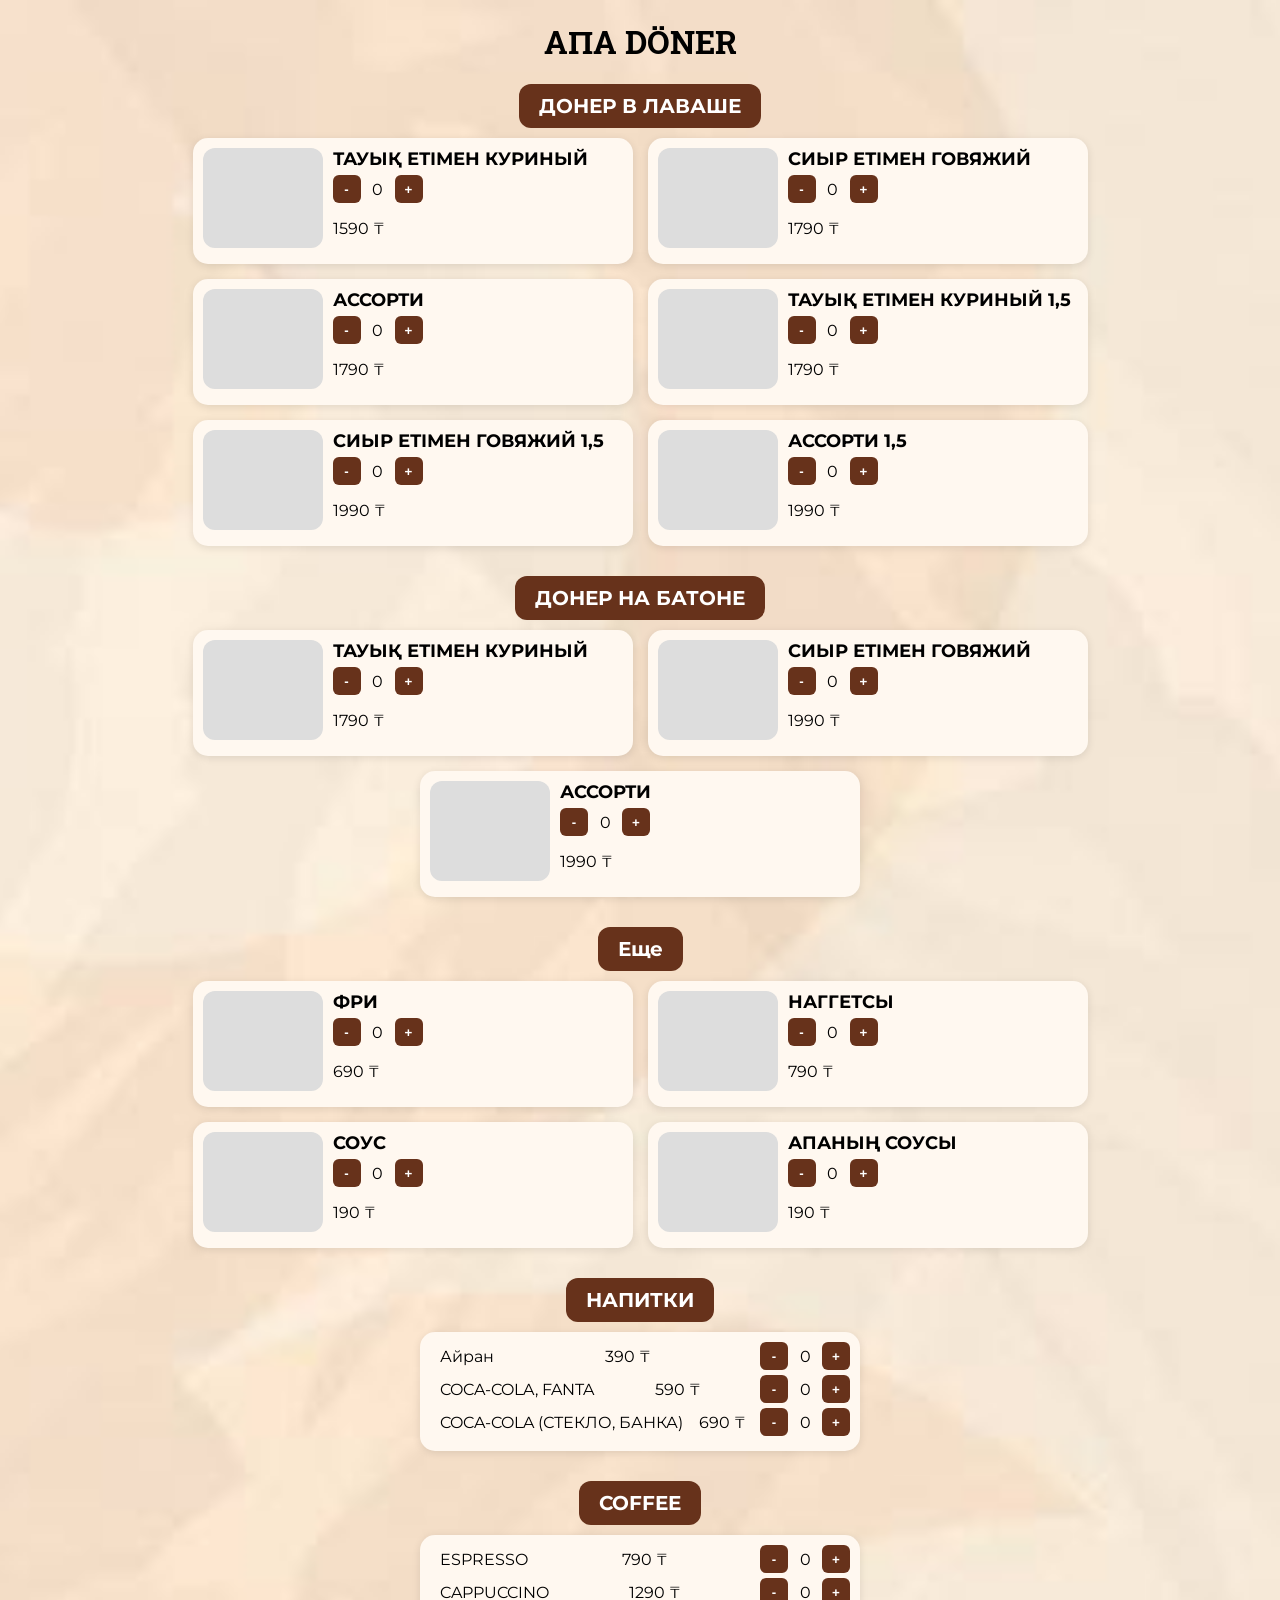
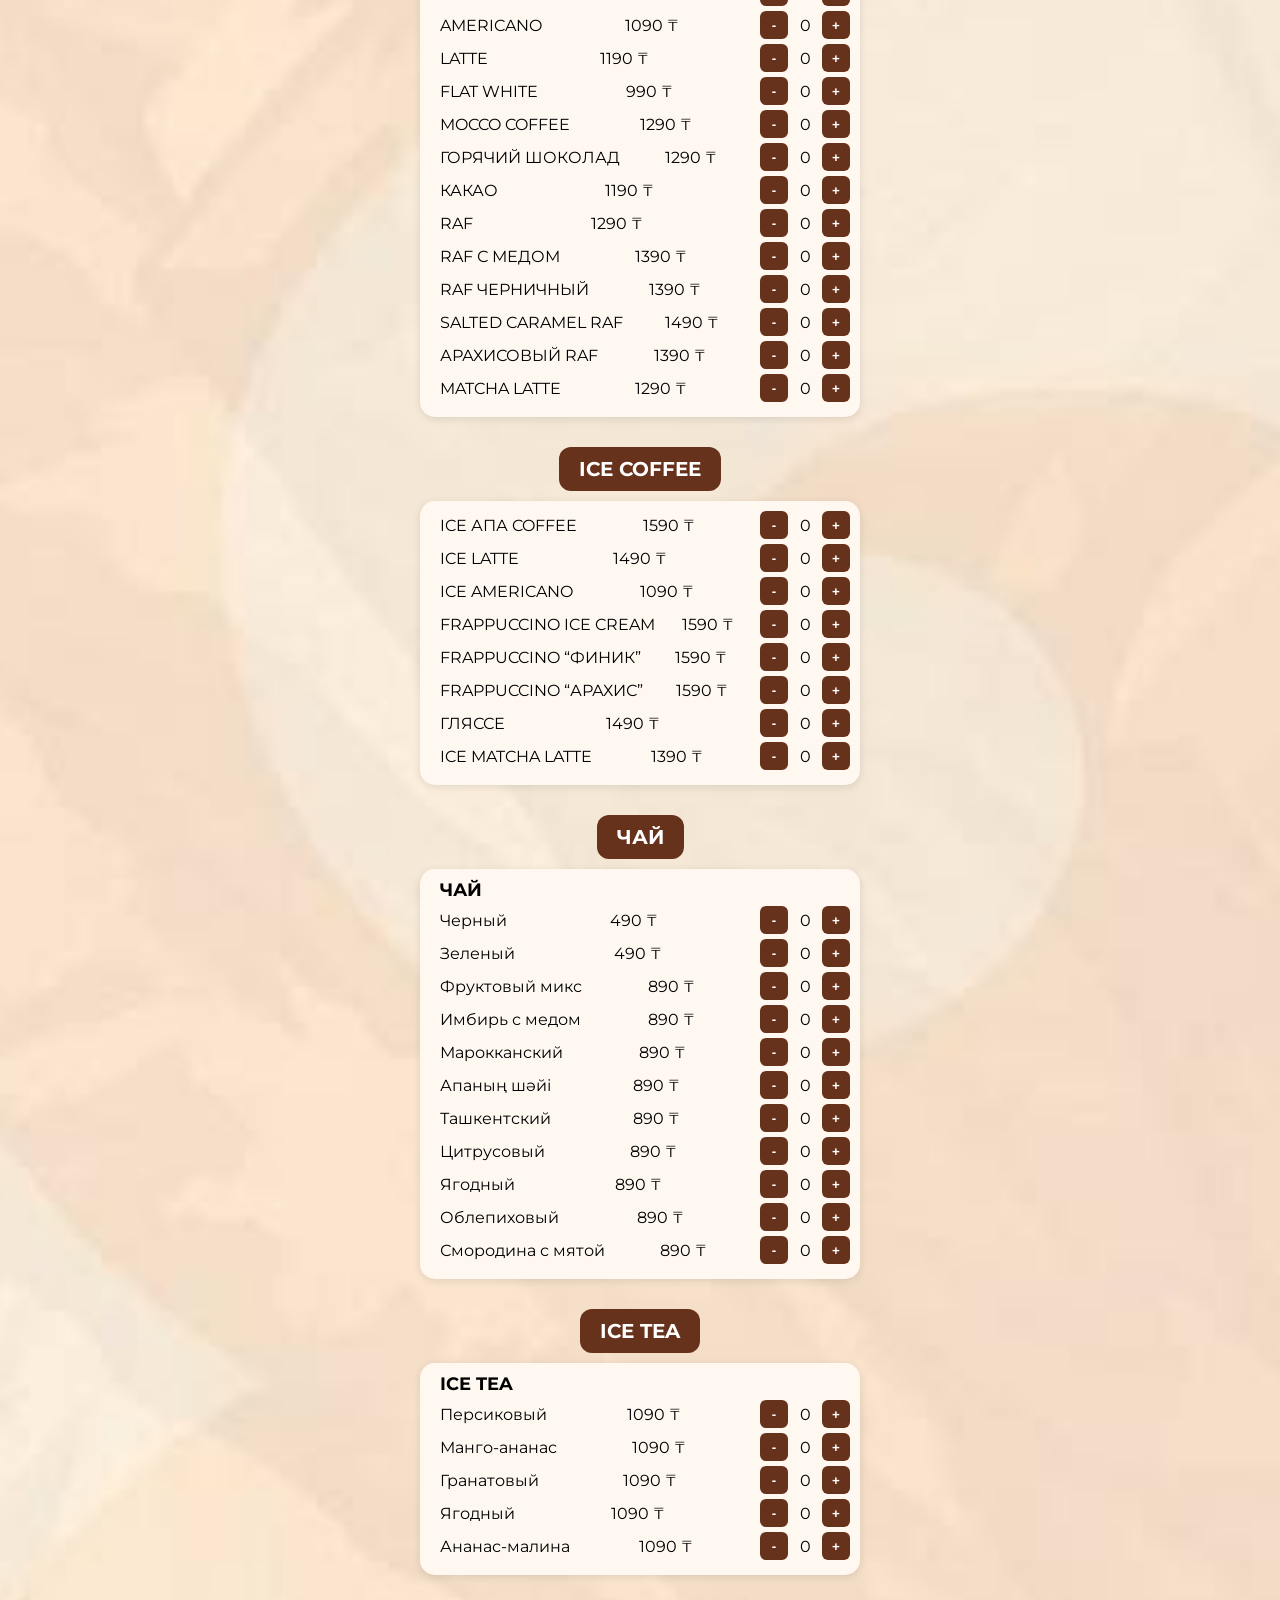
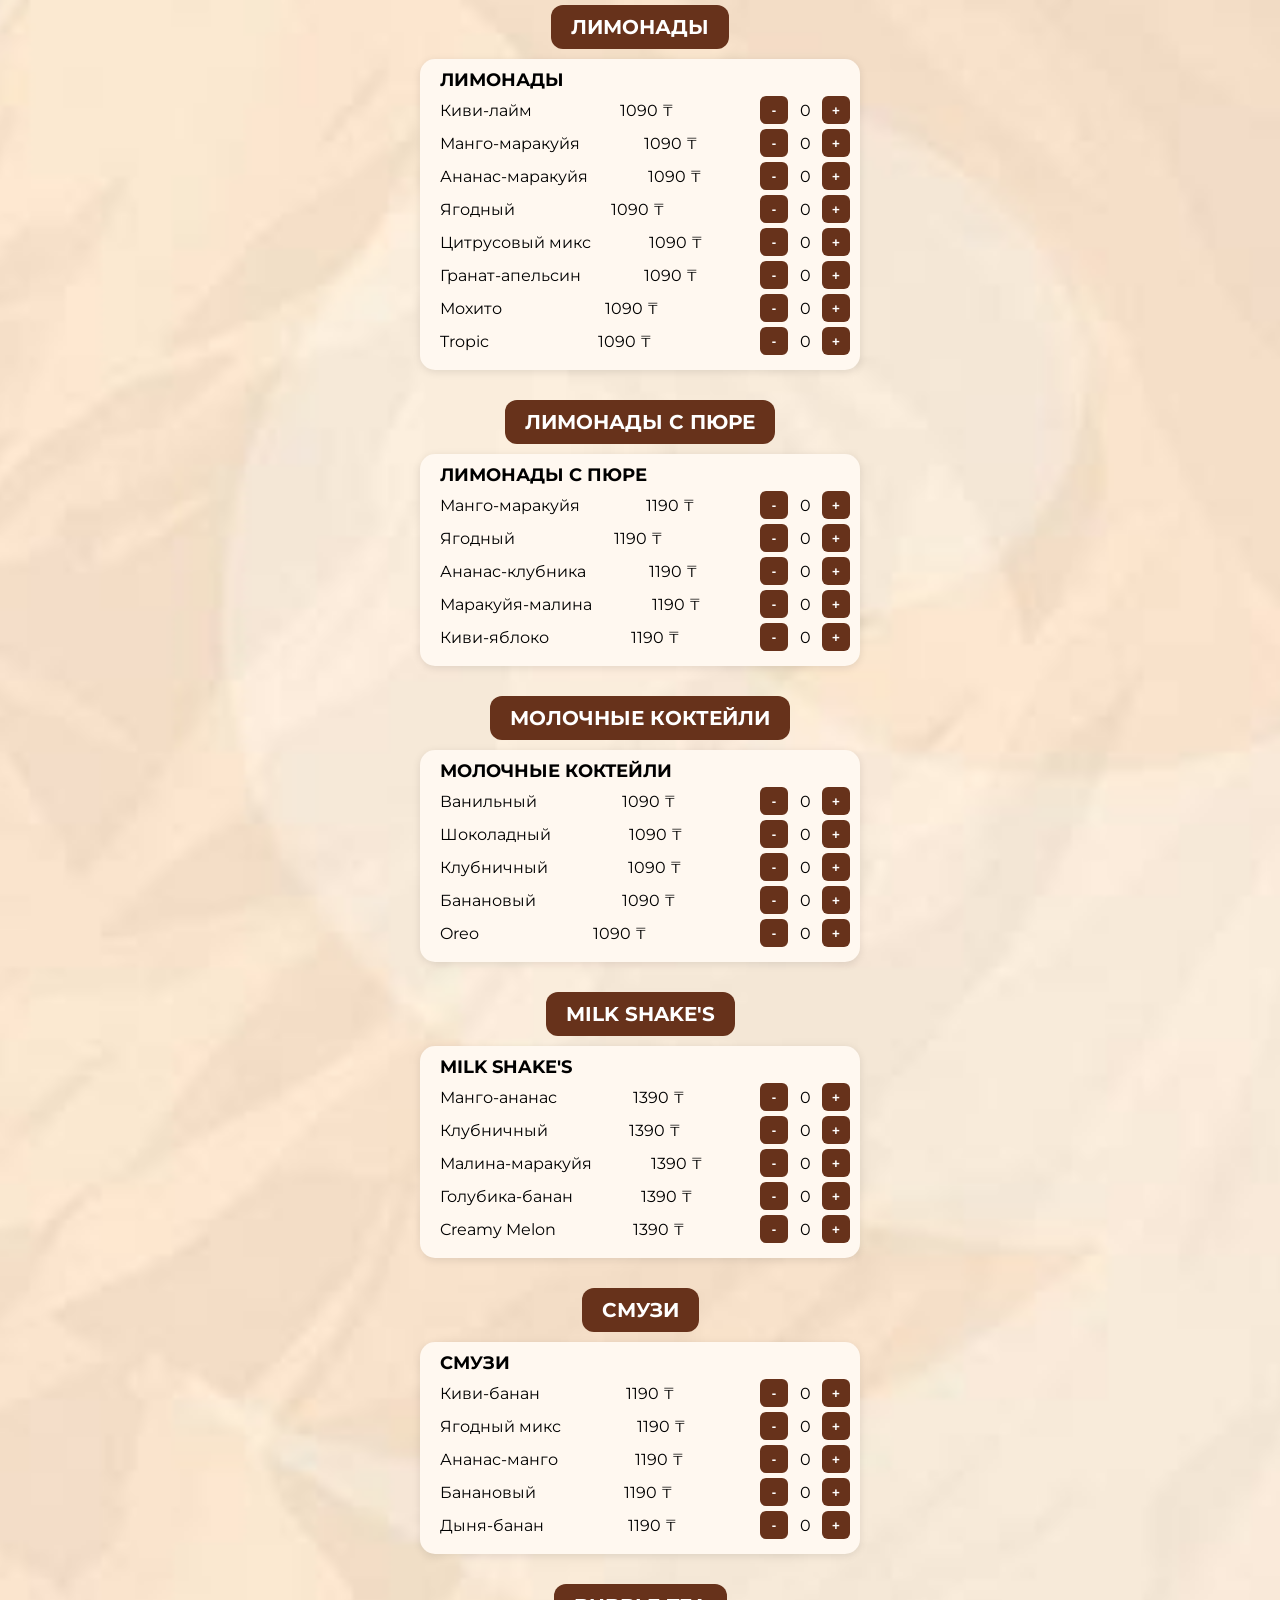
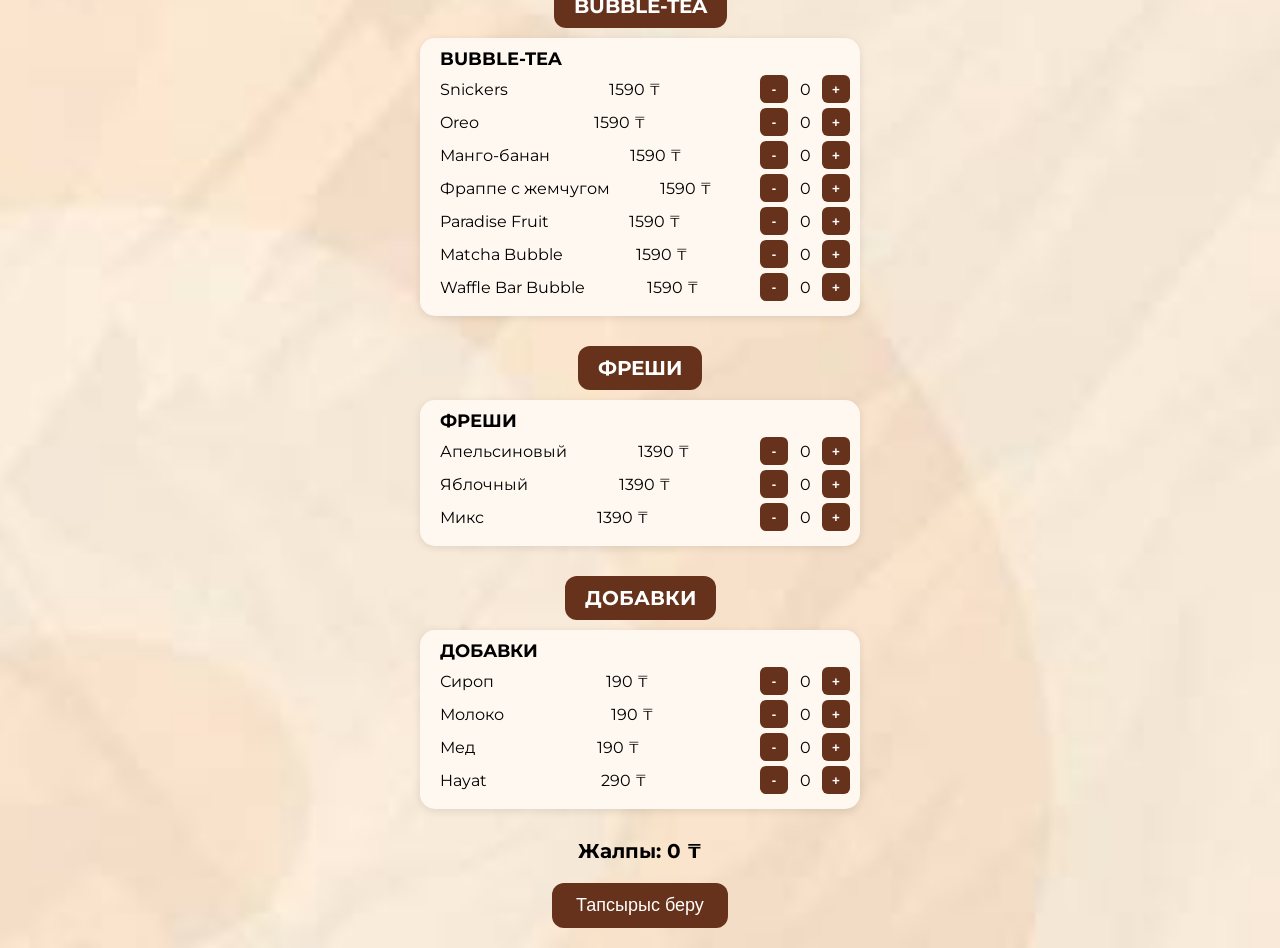
==== menu.html @ 609785dd "Add files via upload" ====
<!DOCTYPE html>
<html lang="kk">
<head>
    <meta charset="UTF-8">
    <meta name="viewport" content="width=device-width, initial-scale=1.0">
    <title>АПА DÖNER мәзірі</title>
    <link href="https://fonts.googleapis.com/css2?family=Montserrat:wght@400;600&family=Roboto+Slab:wght@400;700&display=swap" rel="stylesheet">
    <link rel="stylesheet" href="style.css">
</head>
<body>
    <h1>АПА DÖNER</h1>

    <!-- ДОНЕР В ЛАВАШЕ -->
    <div class="section-title-wrapper"><div class="section-title">ДОНЕР В ЛАВАШЕ</div></div>
    <div class="menu">
        <div class="card" data-price="1590">
            <div class="dot-box"></div>
            <div class="card-content">
                <h3>ТАУЫҚ ЕТІМЕН КУРИНЫЙ</h3>
                <div class="quantity-controls"><button class="decrease">-</button><span class="qty">0</span><button class="increase">+</button></div>
                <p>1590 ₸</p>
            </div>
        </div>
        <div class="card" data-price="1790">
            <div class="dot-box"></div>
            <div class="card-content">
                <h3>СИЫР ЕТІМЕН ГОВЯЖИЙ</h3>
                <div class="quantity-controls"><button class="decrease">-</button><span class="qty">0</span><button class="increase">+</button></div>
                <p>1790 ₸</p>
            </div>
        </div>
        <div class="card" data-price="1790">
            <div class="dot-box"></div>
            <div class="card-content">
                <h3>АССОРТИ</h3>
                <div class="quantity-controls"><button class="decrease">-</button><span class="qty">0</span><button class="increase">+</button></div>
                <p>1790 ₸</p>
            </div>
        </div>
        <!-- Добавляем версии 1,5 -->
        <div class="card" data-price="1790">
            <div class="dot-box"></div>
            <div class="card-content">
                <h3>ТАУЫҚ ЕТІМЕН КУРИНЫЙ 1,5</h3>
                <div class="quantity-controls"><button class="decrease">-</button><span class="qty">0</span><button class="increase">+</button></div>
                <p>1790 ₸</p>
            </div>
        </div>
        <div class="card" data-price="1990">
            <div class="dot-box"></div>
            <div class="card-content">
                <h3>СИЫР ЕТІМЕН ГОВЯЖИЙ 1,5</h3>
                <div class="quantity-controls"><button class="decrease">-</button><span class="qty">0</span><button class="increase">+</button></div>
                <p>1990 ₸</p>
            </div>
        </div>
        <div class="card" data-price="1990">
            <div class="dot-box"></div>
            <div class="card-content">
                <h3>АССОРТИ 1,5</h3>
                <div class="quantity-controls"><button class="decrease">-</button><span class="qty">0</span><button class="increase">+</button></div>
                <p>1990 ₸</p>
            </div>
        </div>
    </div>

    <!-- ДОНЕР НА БАТОНЕ -->
    <div class="section-title-wrapper"><div class="section-title">ДОНЕР НА БАТОНЕ</div></div>
    <div class="menu">
        <div class="card" data-price="1790">
            <div class="dot-box"></div>
            <div class="card-content">
                <h3>ТАУЫҚ ЕТІМЕН КУРИНЫЙ</h3>
                <div class="quantity-controls"><button class="decrease">-</button><span class="qty">0</span><button class="increase">+</button></div>
                <p>1790 ₸</p>
            </div>
        </div>
        <div class="card" data-price="1990">
            <div class="dot-box"></div>
            <div class="card-content">
                <h3>СИЫР ЕТІМЕН ГОВЯЖИЙ</h3>
                <div class="quantity-controls"><button class="decrease">-</button><span class="qty">0</span><button class="increase">+</button></div>
                <p>1990 ₸</p>
            </div>
        </div>
        <div class="card" data-price="1990">
            <div class="dot-box"></div>
            <div class="card-content">
                <h3>АССОРТИ</h3>
                <div class="quantity-controls"><button class="decrease">-</button><span class="qty">0</span><button class="increase">+</button></div>
                <p>1990 ₸</p>
            </div>
        </div>
    </div>

    <!-- Тағыда -->
    <div class="section-title-wrapper"><div class="section-title">Еще</div></div>
    <div class="menu">
        <div class="card" data-price="690">
            <div class="dot-box"></div>
            <div class="card-content">
                <h3>ФРИ</h3>
                <div class="quantity-controls"><button class="decrease">-</button><span class="qty">0</span><button class="increase">+</button></div>
                <p>690 ₸</p>
            </div>
        </div>
        <div class="card" data-price="790">
            <div class="dot-box"></div>
            <div class="card-content">
                <h3>НАГГЕТСЫ</h3>
                <div class="quantity-controls"><button class="decrease">-</button><span class="qty">0</span><button class="increase">+</button></div>
                <p>790 ₸</p>
            </div>
        </div>
        <div class="card" data-price="190">
            <div class="dot-box"></div>
            <div class="card-content">
                <h3>СОУС</h3>
                <div class="quantity-controls"><button class="decrease">-</button><span class="qty">0</span><button class="increase">+</button></div>
                <p>190 ₸</p>
            </div>
        </div>
        <div class="card" data-price="190">
            <div class="dot-box"></div>
            <div class="card-content">
                <h3>АПАНЫҢ СОУСЫ</h3>
                <div class="quantity-controls"><button class="decrease">-</button><span class="qty">0</span><button class="increase">+</button></div>
                <p>190 ₸</p>
            </div>
        </div>
    </div>

    <!-- НАПИТКИ -->
    <div class="section-title-wrapper"><div class="section-title">НАПИТКИ</div></div>
    <div class="menu">
        <div class="card">
            <div class="card-content">
                <div class="item" data-price="390"><span>Айран</span><span>390 ₸</span><div class="quantity-controls"><button class="decrease">-</button><span class="qty">0</span><button class="increase">+</button></div></div>
                <div class="item" data-price="590"><span>COCA-COLA, FANTA</span><span>590 ₸</span><div class="quantity-controls"><button class="decrease">-</button><span class="qty">0</span><button class="increase">+</button></div></div>
                <div class="item" data-price="690"><span>COCA-COLA (СТЕКЛО, БАНКА)</span><span>690 ₸</span><div class="quantity-controls"><button class="decrease">-</button><span class="qty">0</span><button class="increase">+</button></div></div>
            </div>
        </div>
    </div>

    <!-- COFFEE -->
    <div class="section-title-wrapper"><div class="section-title">COFFEE</div></div>
    <div class="menu">
        <div class="card">
            <div class="card-content">
                <div class="item" data-price="790"><span>ESPRESSO</span><span>790 ₸</span><div class="quantity-controls"><button class="decrease">-</button><span class="qty">0</span><button class="increase">+</button></div></div>
                <div class="item" data-price="1290"><span>CAPPUCCINO</span><span>1290 ₸</span><div class="quantity-controls"><button class="decrease">-</button><span class="qty">0</span><button class="increase">+</button></div></div>
                <div class="item" data-price="1090"><span>AMERICANO</span><span>1090 ₸</span><div class="quantity-controls"><button class="decrease">-</button><span class="qty">0</span><button class="increase">+</button></div></div>
                <div class="item" data-price="1190"><span>LATTE</span><span>1190 ₸</span><div class="quantity-controls"><button class="decrease">-</button><span class="qty">0</span><button class="increase">+</button></div></div>
                <div class="item" data-price="990"><span>FLAT WHITE</span><span>990 ₸</span><div class="quantity-controls"><button class="decrease">-</button><span class="qty">0</span><button class="increase">+</button></div></div>
                <div class="item" data-price="1290"><span>MOCCO COFFEE</span><span>1290 ₸</span><div class="quantity-controls"><button class="decrease">-</button><span class="qty">0</span><button class="increase">+</button></div></div>
                <div class="item" data-price="1290"><span>ГОРЯЧИЙ ШОКОЛАД</span><span>1290 ₸</span><div class="quantity-controls"><button class="decrease">-</button><span class="qty">0</span><button class="increase">+</button></div></div>
                <div class="item" data-price="1190"><span>КАКАО</span><span>1190 ₸</span><div class="quantity-controls"><button class="decrease">-</button><span class="qty">0</span><button class="increase">+</button></div></div>
                <div class="item" data-price="1290"><span>RAF</span><span>1290 ₸</span><div class="quantity-controls"><button class="decrease">-</button><span class="qty">0</span><button class="increase">+</button></div></div>
                <div class="item" data-price="1390"><span>RAF С МЕДОМ</span><span>1390 ₸</span><div class="quantity-controls"><button class="decrease">-</button><span class="qty">0</span><button class="increase">+</button></div></div>
                <div class="item" data-price="1390"><span>RAF ЧЕРНИЧНЫЙ</span><span>1390 ₸</span><div class="quantity-controls"><button class="decrease">-</button><span class="qty">0</span><button class="increase">+</button></div></div>
                <div class="item" data-price="1490"><span>SALTED CARAMEL RAF</span><span>1490 ₸</span><div class="quantity-controls"><button class="decrease">-</button><span class="qty">0</span><button class="increase">+</button></div></div>
                <div class="item" data-price="1390"><span>АРАХИСОВЫЙ RAF</span><span>1390 ₸</span><div class="quantity-controls"><button class="decrease">-</button><span class="qty">0</span><button class="increase">+</button></div></div>
                <div class="item" data-price="1290"><span>MATCHA LATTE</span><span>1290 ₸</span><div class="quantity-controls"><button class="decrease">-</button><span class="qty">0</span><button class="increase">+</button></div></div>
            </div>
        </div>
    </div>

    <!-- ICE COFFEE -->
    <div class="section-title-wrapper"><div class="section-title">ICE COFFEE</div></div>
    <div class="menu">
        <div class="card">
            <div class="card-content">
                <div class="item" data-price="1590"><span>ICE АПА COFFEE</span><span>1590 ₸</span><div class="quantity-controls"><button class="decrease">-</button><span class="qty">0</span><button class="increase">+</button></div></div>
                <div class="item" data-price="1490"><span>ICE LATTE</span><span>1490 ₸</span><div class="quantity-controls"><button class="decrease">-</button><span class="qty">0</span><button class="increase">+</button></div></div>
                <div class="item" data-price="1090"><span>ICE AMERICANO</span><span>1090 ₸</span><div class="quantity-controls"><button class="decrease">-</button><span class="qty">0</span><button class="increase">+</button></div></div>
                <div class="item" data-price="1590"><span>FRAPPUCCINO ICE CREAM</span><span>1590 ₸</span><div class="quantity-controls"><button class="decrease">-</button><span class="qty">0</span><button class="increase">+</button></div></div>
                <div class="item" data-price="1590"><span>FRAPPUCCINO “ФИНИК”</span><span>1590 ₸</span><div class="quantity-controls"><button class="decrease">-</button><span class="qty">0</span><button class="increase">+</button></div></div>
                <div class="item" data-price="1590"><span>FRAPPUCCINO “АРАХИС”</span><span>1590 ₸</span><div class="quantity-controls"><button class="decrease">-</button><span class="qty">0</span><button class="increase">+</button></div></div>
                <div class="item" data-price="1490"><span>ГЛЯССЕ</span><span>1490 ₸</span><div class="quantity-controls"><button class="decrease">-</button><span class="qty">0</span><button class="increase">+</button></div></div>
                <div class="item" data-price="1390"><span>ICE MATCHA LATTE</span><span>1390 ₸</span><div class="quantity-controls"><button class="decrease">-</button><span class="qty">0</span><button class="increase">+</button></div></div>
            </div>
        </div>
    </div>
    <!-- ЧАЙ -->
    <div class="section-title-wrapper"><div class="section-title">ЧАЙ</div></div>
    <div class="menu">
        <div class="card">
            <div class="card-content">
                <h3>ЧАЙ</h3>
                <div class="item" data-price="490"><span>Черный</span><span>490 ₸</span><div class="quantity-controls"><button class="decrease">-</button><span class="qty">0</span><button class="increase">+</button></div></div>
                <div class="item" data-price="490"><span>Зеленый</span><span>490 ₸</span><div class="quantity-controls"><button class="decrease">-</button><span class="qty">0</span><button class="increase">+</button></div></div>
                <div class="item" data-price="890"><span>Фруктовый микс</span><span>890 ₸</span><div class="quantity-controls"><button class="decrease">-</button><span class="qty">0</span><button class="increase">+</button></div></div>
                <div class="item" data-price="890"><span>Имбирь с медом</span><span>890 ₸</span><div class="quantity-controls"><button class="decrease">-</button><span class="qty">0</span><button class="increase">+</button></div></div>
                <div class="item" data-price="890"><span>Марокканский</span><span>890 ₸</span><div class="quantity-controls"><button class="decrease">-</button><span class="qty">0</span><button class="increase">+</button></div></div>
                <div class="item" data-price="890"><span>Апаның шәйі</span><span>890 ₸</span><div class="quantity-controls"><button class="decrease">-</button><span class="qty">0</span><button class="increase">+</button></div></div>
                <div class="item" data-price="890"><span>Ташкентский</span><span>890 ₸</span><div class="quantity-controls"><button class="decrease">-</button><span class="qty">0</span><button class="increase">+</button></div></div>
                <div class="item" data-price="890"><span>Цитрусовый</span><span>890 ₸</span><div class="quantity-controls"><button class="decrease">-</button><span class="qty">0</span><button class="increase">+</button></div></div>
                <div class="item" data-price="890"><span>Ягодный</span><span>890 ₸</span><div class="quantity-controls"><button class="decrease">-</button><span class="qty">0</span><button class="increase">+</button></div></div>
                <div class="item" data-price="890"><span>Облепиховый</span><span>890 ₸</span><div class="quantity-controls"><button class="decrease">-</button><span class="qty">0</span><button class="increase">+</button></div></div>
                <div class="item" data-price="890"><span>Смородина с мятой</span><span>890 ₸</span><div class="quantity-controls"><button class="decrease">-</button><span class="qty">0</span><button class="increase">+</button></div></div>
            </div>
        </div>
    </div>

    <!-- ICE TEA (Холодный чай) -->
    <div class="section-title-wrapper"><div class="section-title">ICE TEA</div></div>
    <div class="menu">
        <div class="card">
            <div class="card-content">
                <h3>ICE TEA</h3>
                <div class="item" data-price="1090"><span>Персиковый</span><span>1090 ₸</span><div class="quantity-controls"><button class="decrease">-</button><span class="qty">0</span><button class="increase">+</button></div></div>
                <div class="item" data-price="1090"><span>Манго-ананас</span><span>1090 ₸</span><div class="quantity-controls"><button class="decrease">-</button><span class="qty">0</span><button class="increase">+</button></div></div>
                <div class="item" data-price="1090"><span>Гранатовый</span><span>1090 ₸</span><div class="quantity-controls"><button class="decrease">-</button><span class="qty">0</span><button class="increase">+</button></div></div>
                <div class="item" data-price="1090"><span>Ягодный</span><span>1090 ₸</span><div class="quantity-controls"><button class="decrease">-</button><span class="qty">0</span><button class="increase">+</button></div></div>
                <div class="item" data-price="1090"><span>Ананас-малина</span><span>1090 ₸</span><div class="quantity-controls"><button class="decrease">-</button><span class="qty">0</span><button class="increase">+</button></div></div>
            </div>
        </div>
    </div>

    <!-- ЛИМОНАДЫ -->
    <div class="section-title-wrapper"><div class="section-title">ЛИМОНАДЫ</div></div>
    <div class="menu">
        <div class="card">
            <div class="card-content">
                <h3>ЛИМОНАДЫ</h3>
                <div class="item" data-price="1090"><span>Киви-лайм</span><span>1090 ₸</span><div class="quantity-controls"><button class="decrease">-</button><span class="qty">0</span><button class="increase">+</button></div></div>
                <div class="item" data-price="1090"><span>Манго-маракуйя</span><span>1090 ₸</span><div class="quantity-controls"><button class="decrease">-</button><span class="qty">0</span><button class="increase">+</button></div></div>
                <div class="item" data-price="1090"><span>Ананас-маракуйя</span><span>1090 ₸</span><div class="quantity-controls"><button class="decrease">-</button><span class="qty">0</span><button class="increase">+</button></div></div>
                <div class="item" data-price="1090"><span>Ягодный</span><span>1090 ₸</span><div class="quantity-controls"><button class="decrease">-</button><span class="qty">0</span><button class="increase">+</button></div></div>
                <div class="item" data-price="1090"><span>Цитрусовый микс</span><span>1090 ₸</span><div class="quantity-controls"><button class="decrease">-</button><span class="qty">0</span><button class="increase">+</button></div></div>
                <div class="item" data-price="1090"><span>Гранат-апельсин</span><span>1090 ₸</span><div class="quantity-controls"><button class="decrease">-</button><span class="qty">0</span><button class="increase">+</button></div></div>
                <div class="item" data-price="1090"><span>Мохито</span><span>1090 ₸</span><div class="quantity-controls"><button class="decrease">-</button><span class="qty">0</span><button class="increase">+</button></div></div>
                <div class="item" data-price="1090"><span>Tropic</span><span>1090 ₸</span><div class="quantity-controls"><button class="decrease">-</button><span class="qty">0</span><button class="increase">+</button></div></div>
            </div>
        </div>
    </div>

    <!-- ЛИМОНАДЫ С ПЮРЕ -->
    <div class="section-title-wrapper"><div class="section-title">ЛИМОНАДЫ С ПЮРЕ</div></div>
    <div class="menu">
        <div class="card">
            <div class="card-content">
                <h3>ЛИМОНАДЫ С ПЮРЕ</h3>
                <div class="item" data-price="1190"><span>Манго-маракуйя</span><span>1190 ₸</span><div class="quantity-controls"><button class="decrease">-</button><span class="qty">0</span><button class="increase">+</button></div></div>
                <div class="item" data-price="1190"><span>Ягодный</span><span>1190 ₸</span><div class="quantity-controls"><button class="decrease">-</button><span class="qty">0</span><button class="increase">+</button></div></div>
                <div class="item" data-price="1190"><span>Ананас-клубника</span><span>1190 ₸</span><div class="quantity-controls"><button class="decrease">-</button><span class="qty">0</span><button class="increase">+</button></div></div>
                <div class="item" data-price="1190"><span>Маракуйя-малина</span><span>1190 ₸</span><div class="quantity-controls"><button class="decrease">-</button><span class="qty">0</span><button class="increase">+</button></div></div>
                <div class="item" data-price="1190"><span>Киви-яблоко</span><span>1190 ₸</span><div class="quantity-controls"><button class="decrease">-</button><span class="qty">0</span><button class="increase">+</button></div></div>
            </div>
        </div>
    </div>
    <!-- МОЛОЧНЫЕ КОКТЕЙЛИ -->
    <div class="section-title-wrapper"><div class="section-title">МОЛОЧНЫЕ КОКТЕЙЛИ</div></div>
    <div class="menu">
        <div class="card">
            <div class="card-content">
                <h3>МОЛОЧНЫЕ КОКТЕЙЛИ</h3>
                <div class="item" data-price="1090"><span>Ванильный</span><span>1090 ₸</span><div class="quantity-controls"><button class="decrease">-</button><span class="qty">0</span><button class="increase">+</button></div></div>
                <div class="item" data-price="1090"><span>Шоколадный</span><span>1090 ₸</span><div class="quantity-controls"><button class="decrease">-</button><span class="qty">0</span><button class="increase">+</button></div></div>
                <div class="item" data-price="1090"><span>Клубничный</span><span>1090 ₸</span><div class="quantity-controls"><button class="decrease">-</button><span class="qty">0</span><button class="increase">+</button></div></div>
                <div class="item" data-price="1090"><span>Банановый</span><span>1090 ₸</span><div class="quantity-controls"><button class="decrease">-</button><span class="qty">0</span><button class="increase">+</button></div></div>
                <div class="item" data-price="1090"><span>Oreo</span><span>1090 ₸</span><div class="quantity-controls"><button class="decrease">-</button><span class="qty">0</span><button class="increase">+</button></div></div>
            </div>
        </div>
    </div>

    <!-- MILK SHAKE'S -->
    <div class="section-title-wrapper"><div class="section-title">MILK SHAKE'S</div></div>
    <div class="menu">
        <div class="card">
            <div class="card-content">
                <h3>MILK SHAKE'S</h3>
                <div class="item" data-price="1390"><span>Манго-ананас</span><span>1390 ₸</span><div class="quantity-controls"><button class="decrease">-</button><span class="qty">0</span><button class="increase">+</button></div></div>
                <div class="item" data-price="1390"><span>Клубничный</span><span>1390 ₸</span><div class="quantity-controls"><button class="decrease">-</button><span class="qty">0</span><button class="increase">+</button></div></div>
                <div class="item" data-price="1390"><span>Малина-маракуйя</span><span>1390 ₸</span><div class="quantity-controls"><button class="decrease">-</button><span class="qty">0</span><button class="increase">+</button></div></div>
                <div class="item" data-price="1390"><span>Голубика-банан</span><span>1390 ₸</span><div class="quantity-controls"><button class="decrease">-</button><span class="qty">0</span><button class="increase">+</button></div></div>
                <div class="item" data-price="1390"><span>Creamy Melon</span><span>1390 ₸</span><div class="quantity-controls"><button class="decrease">-</button><span class="qty">0</span><button class="increase">+</button></div></div>
            </div>
        </div>
    </div>

    <!-- СМУЗИ -->
    <div class="section-title-wrapper"><div class="section-title">СМУЗИ</div></div>
    <div class="menu">
        <div class="card">
            <div class="card-content">
                <h3>СМУЗИ</h3>
                <div class="item" data-price="1190"><span>Киви-банан</span><span>1190 ₸</span><div class="quantity-controls"><button class="decrease">-</button><span class="qty">0</span><button class="increase">+</button></div></div>
                <div class="item" data-price="1190"><span>Ягодный микс</span><span>1190 ₸</span><div class="quantity-controls"><button class="decrease">-</button><span class="qty">0</span><button class="increase">+</button></div></div>
                <div class="item" data-price="1190"><span>Ананас-манго</span><span>1190 ₸</span><div class="quantity-controls"><button class="decrease">-</button><span class="qty">0</span><button class="increase">+</button></div></div>
                <div class="item" data-price="1190"><span>Банановый</span><span>1190 ₸</span><div class="quantity-controls"><button class="decrease">-</button><span class="qty">0</span><button class="increase">+</button></div></div>
                <div class="item" data-price="1190"><span>Дыня-банан</span><span>1190 ₸</span><div class="quantity-controls"><button class="decrease">-</button><span class="qty">0</span><button class="increase">+</button></div></div>
            </div>
        </div>
    </div>

    <!-- BUBBLE-TEA -->
    <div class="section-title-wrapper"><div class="section-title">BUBBLE-TEA</div></div>
    <div class="menu">
        <div class="card">
            <div class="card-content">
                <h3>BUBBLE-TEA</h3>
                <div class="item" data-price="1590"><span>Snickers</span><span>1590 ₸</span><div class="quantity-controls"><button class="decrease">-</button><span class="qty">0</span><button class="increase">+</button></div></div>
                <div class="item" data-price="1590"><span>Oreo</span><span>1590 ₸</span><div class="quantity-controls"><button class="decrease">-</button><span class="qty">0</span><button class="increase">+</button></div></div>
                <div class="item" data-price="1590"><span>Манго-банан</span><span>1590 ₸</span><div class="quantity-controls"><button class="decrease">-</button><span class="qty">0</span><button class="increase">+</button></div></div>
                <div class="item" data-price="1590"><span>Фраппе с жемчугом</span><span>1590 ₸</span><div class="quantity-controls"><button class="decrease">-</button><span class="qty">0</span><button class="increase">+</button></div></div>
                <div class="item" data-price="1590"><span>Paradise Fruit</span><span>1590 ₸</span><div class="quantity-controls"><button class="decrease">-</button><span class="qty">0</span><button class="increase">+</button></div></div>
                <div class="item" data-price="1590"><span>Matcha Bubble</span><span>1590 ₸</span><div class="quantity-controls"><button class="decrease">-</button><span class="qty">0</span><button class="increase">+</button></div></div>
                <div class="item" data-price="1590"><span>Waffle Bar Bubble</span><span>1590 ₸</span><div class="quantity-controls"><button class="decrease">-</button><span class="qty">0</span><button class="increase">+</button></div></div>
            </div>
        </div>
    </div>

    <!-- ФРЕШИ -->
    <div class="section-title-wrapper"><div class="section-title">ФРЕШИ</div></div>
    <div class="menu">
        <div class="card">
            <div class="card-content">
                <h3>ФРЕШИ</h3>
                <div class="item" data-price="1390"><span>Апельсиновый</span><span>1390 ₸</span><div class="quantity-controls"><button class="decrease">-</button><span class="qty">0</span><button class="increase">+</button></div></div>
                <div class="item" data-price="1390"><span>Яблочный</span><span>1390 ₸</span><div class="quantity-controls"><button class="decrease">-</button><span class="qty">0</span><button class="increase">+</button></div></div>
                <div class="item" data-price="1390"><span>Микс</span><span>1390 ₸</span><div class="quantity-controls"><button class="decrease">-</button><span class="qty">0</span><button class="increase">+</button></div></div>
            </div>
        </div>
    </div>

    <!-- ДОБАВКИ -->
    <div class="section-title-wrapper"><div class="section-title">ДОБАВКИ</div></div>
    <div class="menu">
        <div class="card">
            <div class="card-content">
                <h3>ДОБАВКИ</h3>
                <div class="item" data-price="190"><span>Сироп</span><span>190 ₸</span><div class="quantity-controls"><button class="decrease">-</button><span class="qty">0</span><button class="increase">+</button></div></div>
                <div class="item" data-price="190"><span>Молоко</span><span>190 ₸</span><div class="quantity-controls"><button class="decrease">-</button><span class="qty">0</span><button class="increase">+</button></div></div>
                <div class="item" data-price="190"><span>Мед</span><span>190 ₸</span><div class="quantity-controls"><button class="decrease">-</button><span class="qty">0</span><button class="increase">+</button></div></div>
                <div class="item" data-price="290"><span>Hayat</span><span>290 ₸</span><div class="quantity-controls"><button class="decrease">-</button><span class="qty">0</span><button class="increase">+</button></div></div>
            </div>
        </div>
    </div>

    <div class="total-sum">Жалпы: 0 ₸</div>
    <button id="orderAllBtn" class="order-all">Тапсырыс беру</button>
    <script src="script.js"></script>
</body>
</html>
---- style.css ----
body {
    font-family: 'Montserrat', sans-serif;
    background: #F2E5D3;
    background-image: url("doner_pattern.png"); /* путь к твоему фону */
    background-repeat: repeat-x; /* фон больше не повторяется */
    background-size: auto 100%; /* растянуть на весь экран */
    background-position: top center; /* центрируем фон */

    margin: 0;
    padding: 0;
}

h1 {
    text-align: center;
    font-family: 'Roboto Slab', serif;
    margin-top: 20px;
}

.section-title-wrapper {
    display: flex;
    justify-content: center;
    margin-top: 20px;
}

.section-title {
    display: inline-block;
    padding: 10px 20px;
    background: #67321B;
    color: #fff;
    font-weight: 700;
    border-radius: 12px;
    font-size: 20px;
    text-align: center;
}

.menu {
    display: flex;
    flex-wrap: wrap;
    justify-content: center;
    gap: 15px;
    padding: 10px;
}

.card {
    background: #fff8f0;
    border-radius: 15px;
    display: flex;
    padding: 10px;
    width: 420px;
    box-shadow: 0 2px 8px rgba(0,0,0,0.1);
    transition: 0.3s;
}

.dot-box {
    width: 120px;
    height: 100px; /* чуть ниже, чем раньше */
    background: #ddd;
    border-radius: 12px;
    flex-shrink: 0;
    background-size: cover;
    background-position: center;
}

.card-content {
    flex: 1;
    margin-left: 10px;
}

    .card-content h3 {
        margin: 0 0 5px 0;
        font-size: 18px;
    }

    .card-content .item {
        display: flex;
        align-items: center;
        justify-content: space-between;
        margin-bottom: 5px;
    }

.quantity-controls {
    display: flex;
    align-items: center;
    gap: 5px;
}

    .quantity-controls button {
        width: 28px;
        height: 28px;
        border: none;
        border-radius: 6px;
        background: #67321B; /* коричневый фон */
        color: white;
        cursor: pointer;
        font-weight: bold;
    }

    .quantity-controls span {
        min-width: 24px;
        text-align: center;
        display: inline-block;
    }

.total-sum {
    text-align: center;
    font-size: 20px;
    font-weight: 700;
    margin-top: 20px;
}

.order-all {
    display: block;
    margin: 20px auto;
    padding: 12px 24px;
    font-size: 18px;
    background: #67321B;
    color: white;
    border: none;
    border-radius: 12px;
    cursor: pointer;
}
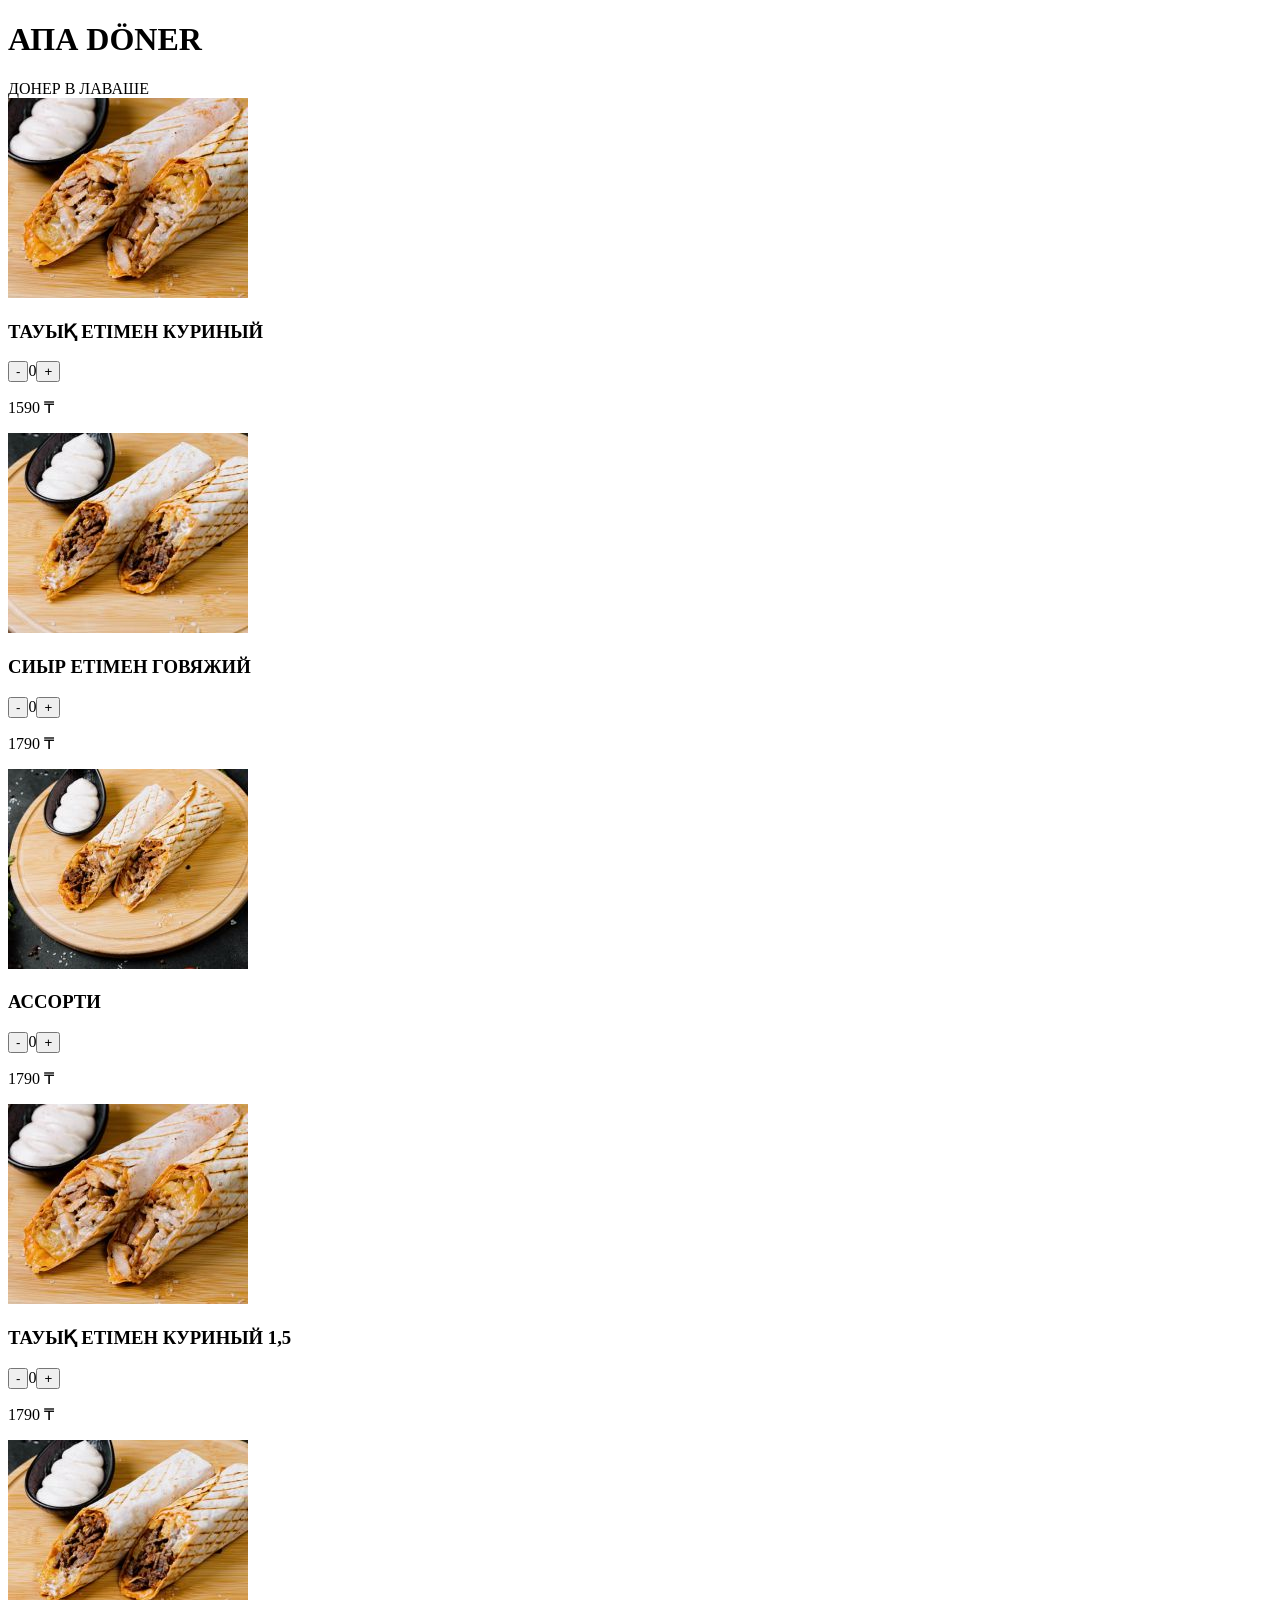
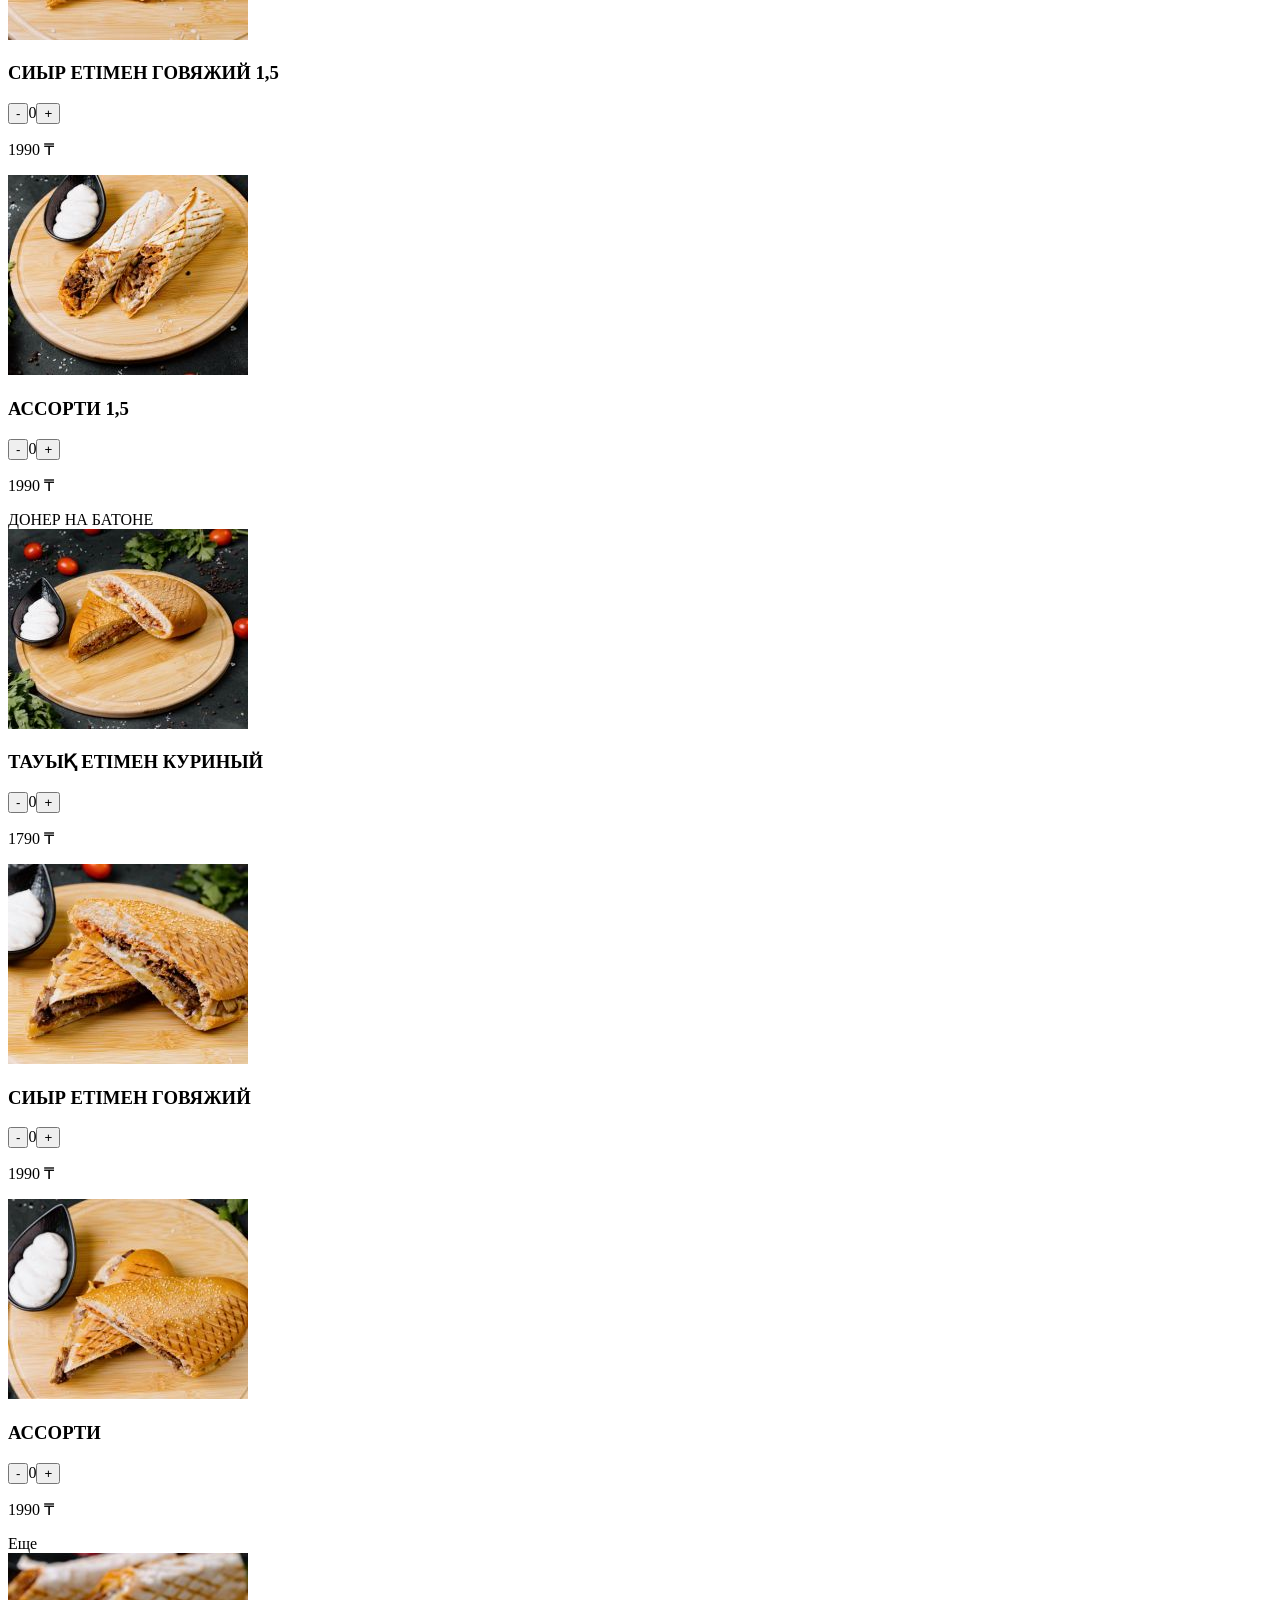
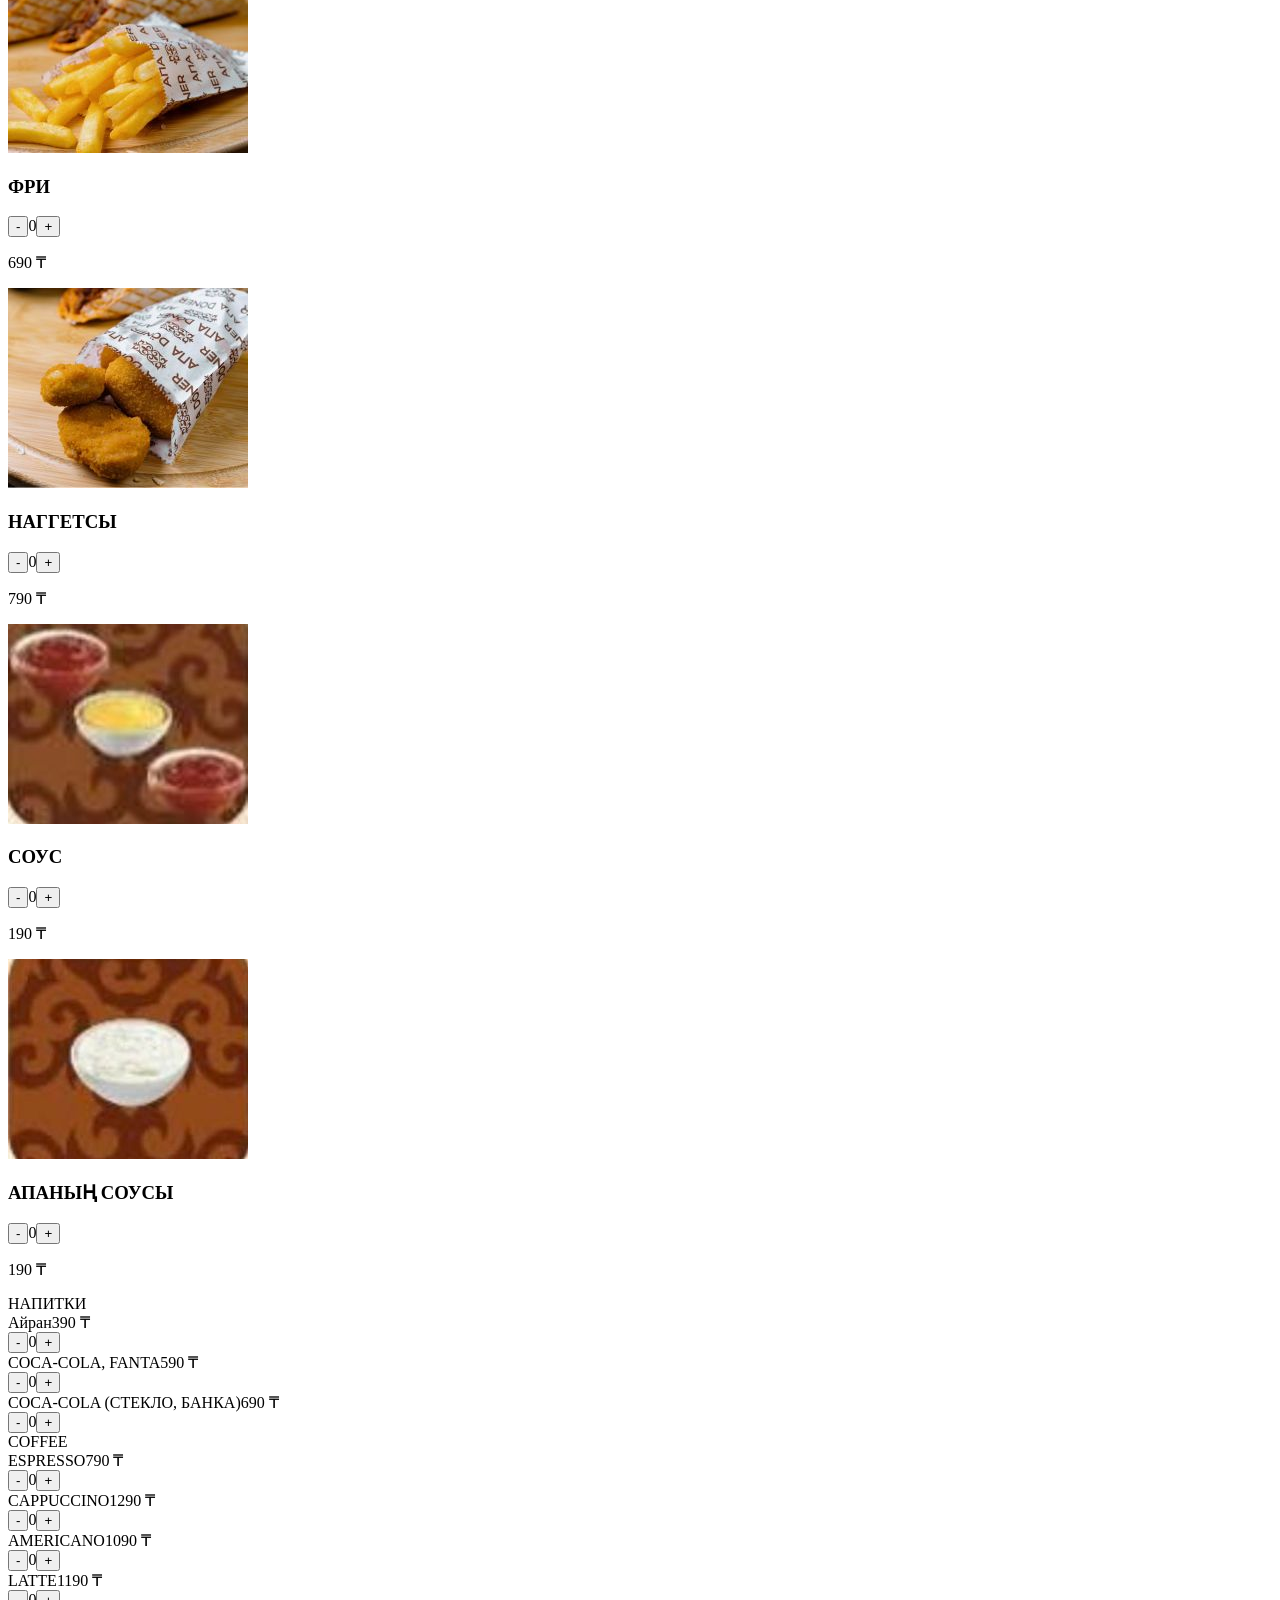
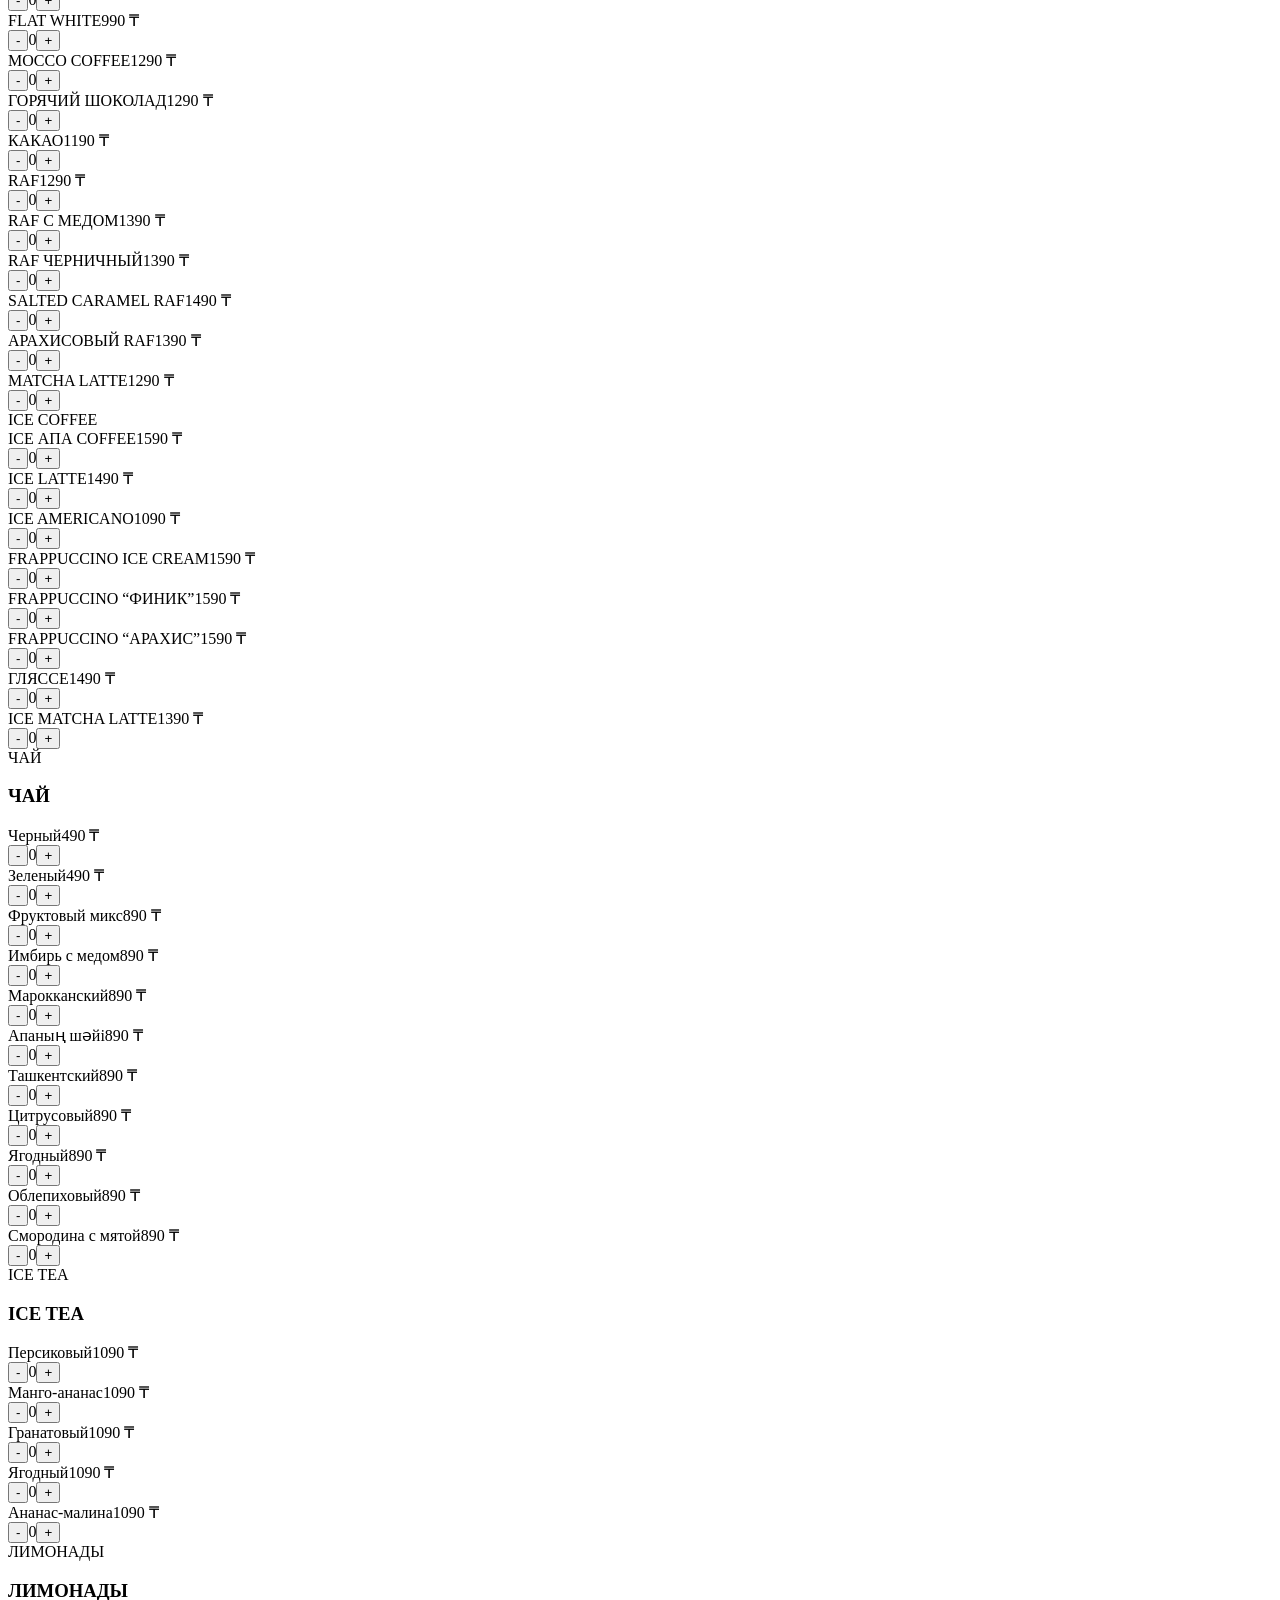
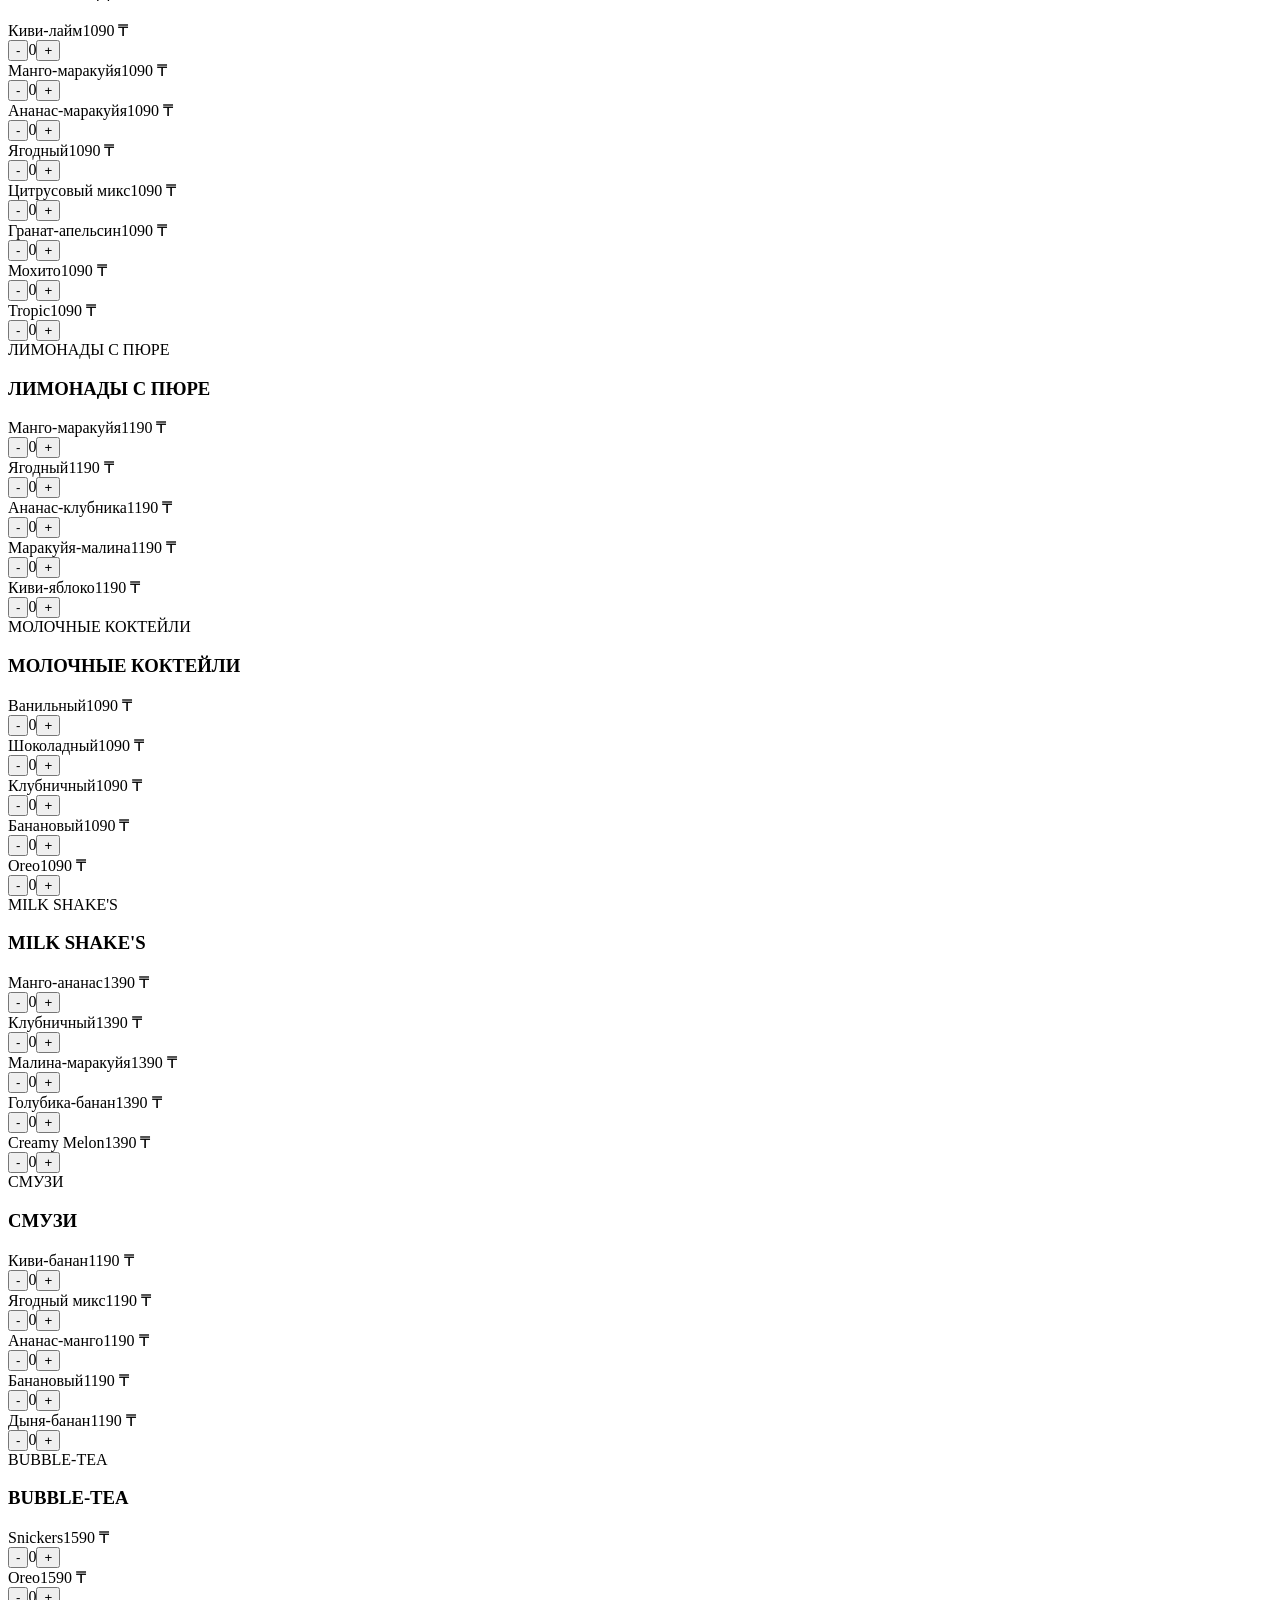
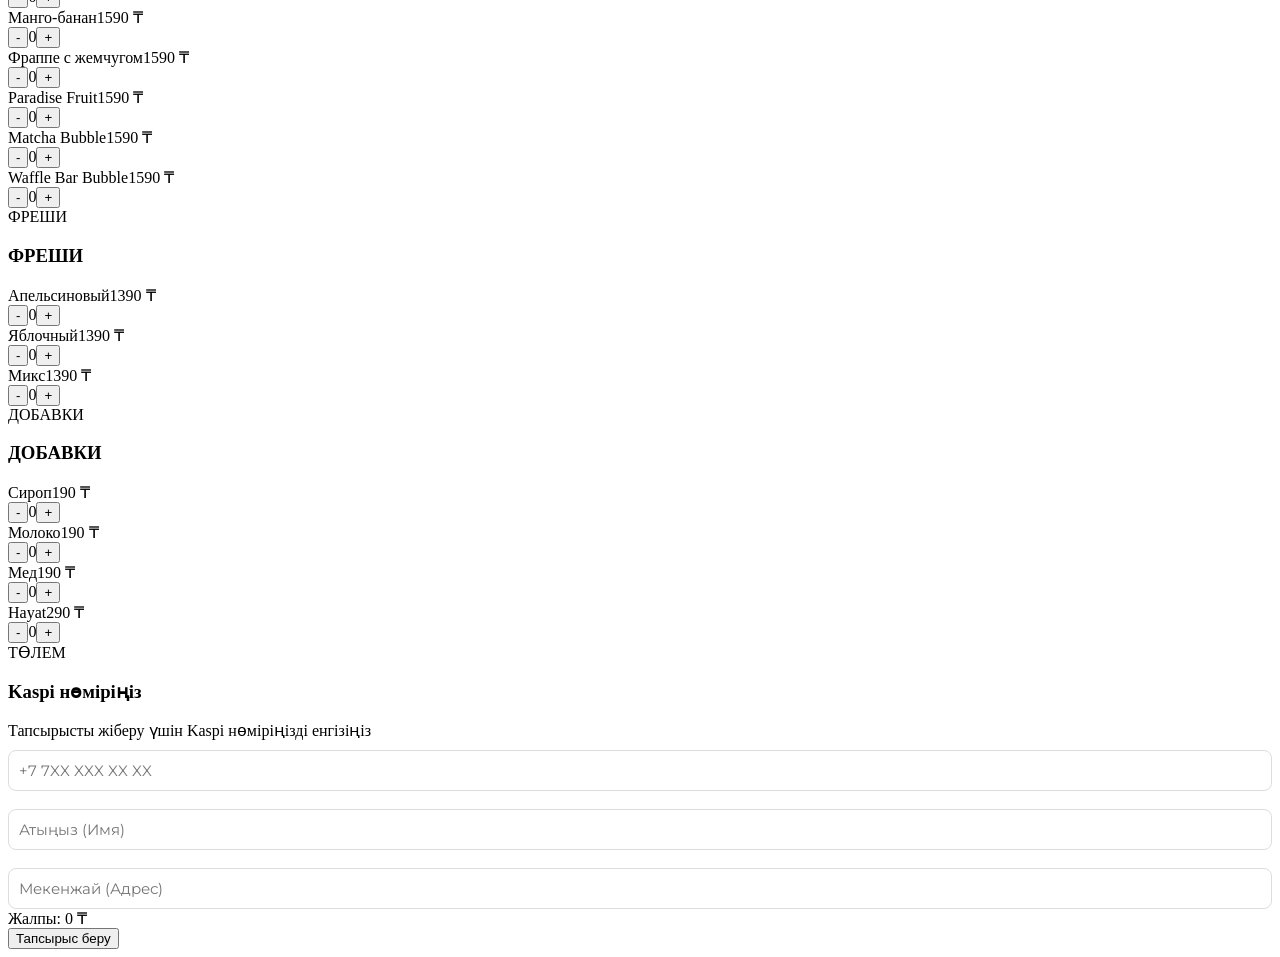
==== commit c9d44b1f: "Update menu.html" ====
--- a/menu.html
+++ b/menu.html
@@ -14,7 +14,7 @@
     <div class="section-title-wrapper"><div class="section-title">ДОНЕР В ЛАВАШЕ</div></div>
     <div class="menu">
         <div class="card" data-price="1590">
-            <div class="dot-box"></div>
+            <div class="dot-box"><img src="images/doner_lavash_kuriny.jpg" alt="ТАУЫҚ ЕТІМЕН"></div>
             <div class="card-content">
                 <h3>ТАУЫҚ ЕТІМЕН КУРИНЫЙ</h3>
                 <div class="quantity-controls"><button class="decrease">-</button><span class="qty">0</span><button class="increase">+</button></div>
@@ -22,7 +22,7 @@
             </div>
         </div>
         <div class="card" data-price="1790">
-            <div class="dot-box"></div>
+            <div class="dot-box"><img src="images/doner_lavash_govyazhyi.jpg" alt="СИЫР ЕТІМЕН"></div>
             <div class="card-content">
                 <h3>СИЫР ЕТІМЕН ГОВЯЖИЙ</h3>
                 <div class="quantity-controls"><button class="decrease">-</button><span class="qty">0</span><button class="increase">+</button></div>
@@ -30,7 +30,7 @@
             </div>
         </div>
         <div class="card" data-price="1790">
-            <div class="dot-box"></div>
+            <div class="dot-box"><img src="images/doner_lavash_assorti.jpg" alt="АССОРТИ"></div>
             <div class="card-content">
                 <h3>АССОРТИ</h3>
                 <div class="quantity-controls"><button class="decrease">-</button><span class="qty">0</span><button class="increase">+</button></div>
@@ -39,7 +39,7 @@
         </div>
         <!-- Добавляем версии 1,5 -->
         <div class="card" data-price="1790">
-            <div class="dot-box"></div>
+            <div class="dot-box"><img src="images/doner_lavash_kuriny_poltora.jpg" alt="ТАУЫҚ ЕТІМЕН"></div>
             <div class="card-content">
                 <h3>ТАУЫҚ ЕТІМЕН КУРИНЫЙ 1,5</h3>
                 <div class="quantity-controls"><button class="decrease">-</button><span class="qty">0</span><button class="increase">+</button></div>
@@ -47,7 +47,7 @@
             </div>
         </div>
         <div class="card" data-price="1990">
-            <div class="dot-box"></div>
+            <div class="dot-box"><img src="images/doner_lavash_govyazhyi_poltora.jpg" alt="СИЫР ЕТІМЕН"></div>
             <div class="card-content">
                 <h3>СИЫР ЕТІМЕН ГОВЯЖИЙ 1,5</h3>
                 <div class="quantity-controls"><button class="decrease">-</button><span class="qty">0</span><button class="increase">+</button></div>
@@ -55,7 +55,7 @@
             </div>
         </div>
         <div class="card" data-price="1990">
-            <div class="dot-box"></div>
+            <div class="dot-box"><img src="images/doner_lavash_assorti_poltora.jpg" alt="АССОРТИ"></div>
             <div class="card-content">
                 <h3>АССОРТИ 1,5</h3>
                 <div class="quantity-controls"><button class="decrease">-</button><span class="qty">0</span><button class="increase">+</button></div>
@@ -68,7 +68,7 @@
     <div class="section-title-wrapper"><div class="section-title">ДОНЕР НА БАТОНЕ</div></div>
     <div class="menu">
         <div class="card" data-price="1790">
-            <div class="dot-box"></div>
+            <div class="dot-box"><img src="images/doner_baton_kuriny.jpg" alt="ТАУЫҚ ЕТІМЕН"></div>
             <div class="card-content">
                 <h3>ТАУЫҚ ЕТІМЕН КУРИНЫЙ</h3>
                 <div class="quantity-controls"><button class="decrease">-</button><span class="qty">0</span><button class="increase">+</button></div>
@@ -76,7 +76,7 @@
             </div>
         </div>
         <div class="card" data-price="1990">
-            <div class="dot-box"></div>
+            <div class="dot-box"><img src="images/doner_baton_govyazhyi.jpg" alt="СИЫР ЕТІМЕН"></div>
             <div class="card-content">
                 <h3>СИЫР ЕТІМЕН ГОВЯЖИЙ</h3>
                 <div class="quantity-controls"><button class="decrease">-</button><span class="qty">0</span><button class="increase">+</button></div>
@@ -84,7 +84,7 @@
             </div>
         </div>
         <div class="card" data-price="1990">
-            <div class="dot-box"></div>
+            <div class="dot-box"><img src="images/doner_baton_assorti.jpg" alt="АССОРТИ"></div>
             <div class="card-content">
                 <h3>АССОРТИ</h3>
                 <div class="quantity-controls"><button class="decrease">-</button><span class="qty">0</span><button class="increase">+</button></div>
@@ -97,7 +97,7 @@
     <div class="section-title-wrapper"><div class="section-title">Еще</div></div>
     <div class="menu">
         <div class="card" data-price="690">
-            <div class="dot-box"></div>
+            <div class="dot-box"><img src="images/doner_baton_fri.jpg" alt="ФРИ"></div>
             <div class="card-content">
                 <h3>ФРИ</h3>
                 <div class="quantity-controls"><button class="decrease">-</button><span class="qty">0</span><button class="increase">+</button></div>
@@ -105,7 +105,7 @@
             </div>
         </div>
         <div class="card" data-price="790">
-            <div class="dot-box"></div>
+            <div class="dot-box"><img src="images/doner_baton_naggetsy.jpg" alt="НАГГЕТСЫ"></div>
             <div class="card-content">
                 <h3>НАГГЕТСЫ</h3>
                 <div class="quantity-controls"><button class="decrease">-</button><span class="qty">0</span><button class="increase">+</button></div>
@@ -113,7 +113,7 @@
             </div>
         </div>
         <div class="card" data-price="190">
-            <div class="dot-box"></div>
+            <div class="dot-box"><img src="images/doner_baton_sous.jpg" alt="СОУС"></div>
             <div class="card-content">
                 <h3>СОУС</h3>
                 <div class="quantity-controls"><button class="decrease">-</button><span class="qty">0</span><button class="increase">+</button></div>
@@ -121,7 +121,7 @@
             </div>
         </div>
         <div class="card" data-price="190">
-            <div class="dot-box"></div>
+            <div class="dot-box"><img src="images/doner_baton_apamnyn.jpg" alt="АПАМНЫҢ СОУСЫ"></div>
             <div class="card-content">
                 <h3>АПАНЫҢ СОУСЫ</h3>
                 <div class="quantity-controls"><button class="decrease">-</button><span class="qty">0</span><button class="increase">+</button></div>
@@ -337,9 +337,63 @@
             </div>
         </div>
     </div>
-
+    <!-- КАСПИ НОМЕР -->
+    <div class="section-title-wrapper">
+        <div class="section-title">ТӨЛЕМ</div>
+    </div>
+
+    <div class="menu">
+        <div class="card">
+            <div class="card-content">
+                <h3>Kaspi нөміріңіз</h3>
+                <p style="margin-bottom:10px;">Тапсырысты жіберу үшін Kaspi нөміріңізді енгізіңіз</p>
+
+                <input type="tel"
+                       id="kaspiNumber"
+                       placeholder="+7 7XX XXX XX XX" style="
+width:100%;
+padding:10px;
+border-radius:8px;
+border:1px solid #ddd;
+font-size:15px;
+font-family:Montserrat;
+box-sizing:border-box;
+max-width:100%;
+">
+                <br><br>
+                <input type="text"
+                       id="customerName"
+                       placeholder="Атыңыз (Имя)"
+                       style="
+width:100%;
+padding:10px;
+border-radius:8px;
+border:1px solid #ddd;
+font-size:15px;
+font-family:Montserrat;
+box-sizing:border-box;
+max-width:100%;
+">
+                <br><br>
+
+                <input type="text"
+                       id="customerAddress"
+                       placeholder="Мекенжай (Адрес)"
+                       style="
+width:100%;
+padding:10px;
+border-radius:8px;
+border:1px solid #ddd;
+font-size:15px;
+font-family:Montserrat;
+box-sizing:border-box;
+max-width:100%;
+">
+            </div>
+        </div>
+    </div>
     <div class="total-sum">Жалпы: 0 ₸</div>
     <button id="orderAllBtn" class="order-all">Тапсырыс беру</button>
     <script src="script.js"></script>
 </body>
-</html>+</html>
